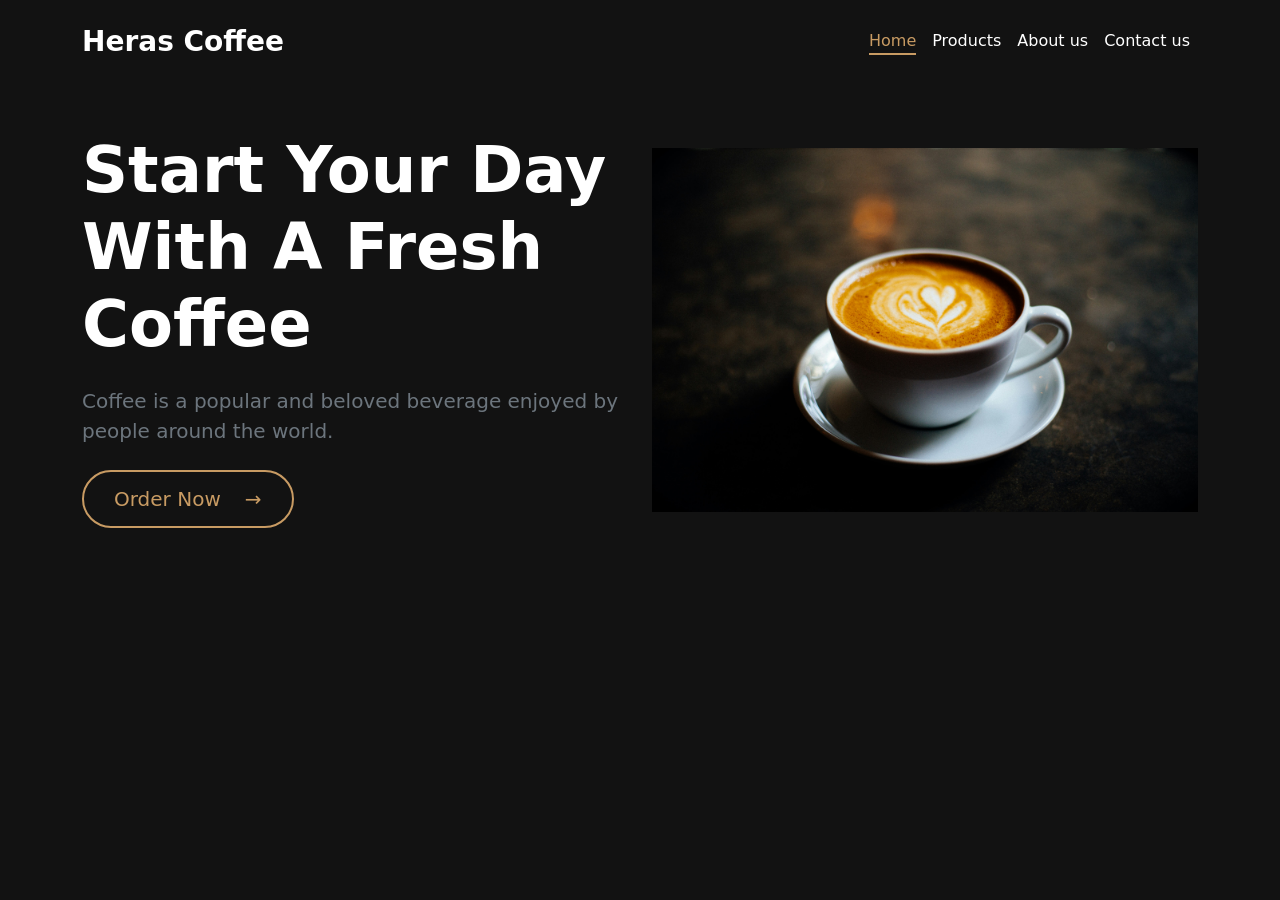
==== index.html @ f60db8d7 "Rename home page to index.html" ====
<!doctype html>
<html lang="en">
  <head>
    <meta charset="utf-8">
    <meta name="viewport" content="width=device-width, initial-scale=1">
    <title>Hera's Cofeeshop☕</title>
    <link href="https://cdn.jsdelivr.net/npm/bootstrap@5.3.8/dist/css/bootstrap.min.css" rel="stylesheet" integrity="sha384-sRIl4kxILFvY47J16cr9ZwB07vP4J8+LH7qKQnuqkuIAvNWLzeN8tE5YBujZqJLB" crossorigin="anonymous">
    
    <link rel="stylesheet" href="style.css">
  </head>
  <body>
   <nav class="navbar navbar-expand-lg py-3">

    <div class="container">

        <a class="navbar-brand text-white fw-bold fs-3" href="index.html">
          
            Heras Coffee
        </a>
   <ul class="navbar-nav ms-auto">
   <li class="nav-item">
    <a class="nav-link text-white active-page" href="index.html" aria-current="page">Home</a>
   </li>
   <li class="nav-item">
    <a class="nav-link text-white" href="product.html">Products</a>
   </li>
   <li class="nav-item">
    <a class="nav-link text-white" href="about.html">About us</a>
    </li>
   <li class="nav-item">
    <a class="nav-link text-white" href="contact.html">Contact us</a>
   </li>
   
   </ul>


    </div>

</nav>
<section>
  <div class="container">
    <div class="row align-items-center mt-5">
      <div class="col-lg-6">
        <h1 class="display-3 fw-bold text-white mb-4">
          Start Your Day With A Fresh Coffee
        </h1>

        <p class="lead text-secondary mb-4">
          Coffee is a popular and beloved beverage enjoyed by people around the world.
        </p>

        <a class="btn btn-light btn-lg view-btn" href="product.html">
          Order Now<span aria-hidden="true">&rarr;</span>
        </a>
      </div>

      <div class="col-lg-6">
        <img src="images/coffee.jpg" class="img-fluid" alt="Coffee">
        
      </div>
    </div>
  </div>
</section>



    <script src="https://cdn.jsdelivr.net/npm/bootstrap@5.3.8/dist/js/bootstrap.bundle.min.js" integrity="sha384-FKyoEForCGlyvwx9Hj09JcYn3nv7wiPVlz7YYwJrWVcXK/BmnVDxM+D2scQbITxI" crossorigin="anonymous"></script>
  

</body>
</html>
---- style.css ----
body{
    background-color:#121212;
    color:#f7f7f7;
}
.gold{
    color:#c89b63;
}

.nav-link{
    color: white !important;
    transition: color 0.3s;
}

.nav-link:hover,
.nav-link.active-page{
    color:#c89b63 !important;
}

.nav-link::after{
    content:'';
    display:block;
    width:0;
    height:2px;
    background:#c89b63;
    transition: width 0.3s;
}

.nav-link:hover::after,
.nav-link.active-page::after{
    width:100%;
}

.product-image{
    width:100%;
    height:235px;
    object-fit:cover;
}

.view-btn{
    display:inline-flex;
    align-items:center;
    gap:24px;
    color:#c89b63;
    border:2px solid #c89b63;
    padding:12px 30px;
    border-radius:50px;
    background:transparent;
    transition:0.3s;
    text-decoration:none !important;
}

.view-btn:hover,
.view-btn:focus,
.view-btn:active{
    background-color:#c89b63;
    color:#121212;
    text-decoration:none !important;
}

.about-hero{
    padding:52px 0 46px;
}

.section-label{
    margin:0 0 14px;
    color:#d99b56;
    font-size:0.95rem;
    font-weight:600;
    letter-spacing:3px;
    text-transform:uppercase;
}

.about-title{
    margin:0;
    color:#f7f7f7;
    font-size:clamp(2.5rem, 4.2vw, 4rem);
    font-weight:700;
    line-height:1.15;
}

.about-copy{
    max-width:500px;
    margin:20px 0 28px;
    color:#acacac;
    font-size:1.05rem;
    line-height:1.7;
}

.about-images{
    display:grid;
    grid-template-columns:1.35fr 0.92fr;
    gap:22px;
    height:390px;
}

.about-images img{
    width:100%;
    height:100%;
    border-radius:8px;
    object-fit:cover;
}

.about-images img:first-child{
    object-position:center;
}

.values-section{
    padding:30px 0 10px;
}

.values-section .container{
    border-top:1px solid #303030;
    padding-top:28px;
}

.values-heading{
    margin-bottom:22px;
    text-align:center;
}

.values-heading .section-label{
    margin-bottom:6px;
}

.values-heading h2{
    margin:0;
    color:#f7f7f7;
    font-size:2rem;
    font-weight:700;
}

.value-item{
    min-height:182px;
    padding:0 28px;
    text-align:center;
}

.values-list > [class*="col"] + [class*="col"] .value-item{
    border-left:1px solid #303030;
}

.value-icon{
    display:grid;
    width:70px;
    height:70px;
    place-items:center;
    margin:0 auto 12px;
    border-radius:20px;
    background:#1d1d1d;
    color:#e3a15a;
    font-size:2rem;
}

.value-item h3{
    margin:0 0 8px;
    color:#f7f7f7;
    font-size:1.1rem;
    font-weight:700;
}

.value-item p{
    margin:0;
    color:#aaa;
    font-size:0.95rem;
    line-height:1.5;
}

@media (max-width: 991px){
    .about-hero{
        padding-top:28px;
    }

    .about-images{
        height:340px;
    }

    .values-list > [class*="col"]:nth-child(3) .value-item{
        border-left:0;
    }
}

@media (max-width: 767px){
    .about-images{
        grid-template-columns:1fr 0.8fr;
        gap:14px;
        height:260px;
    }

    .value-item{
        min-height:0;
        padding:24px 20px;
    }

    .values-list > [class*="col"] + [class*="col"] .value-item{
        border-left:0;
    }

    .values-list > [class*="col"]:nth-child(even) .value-item{
        border-left:1px solid #303030;
    }
}
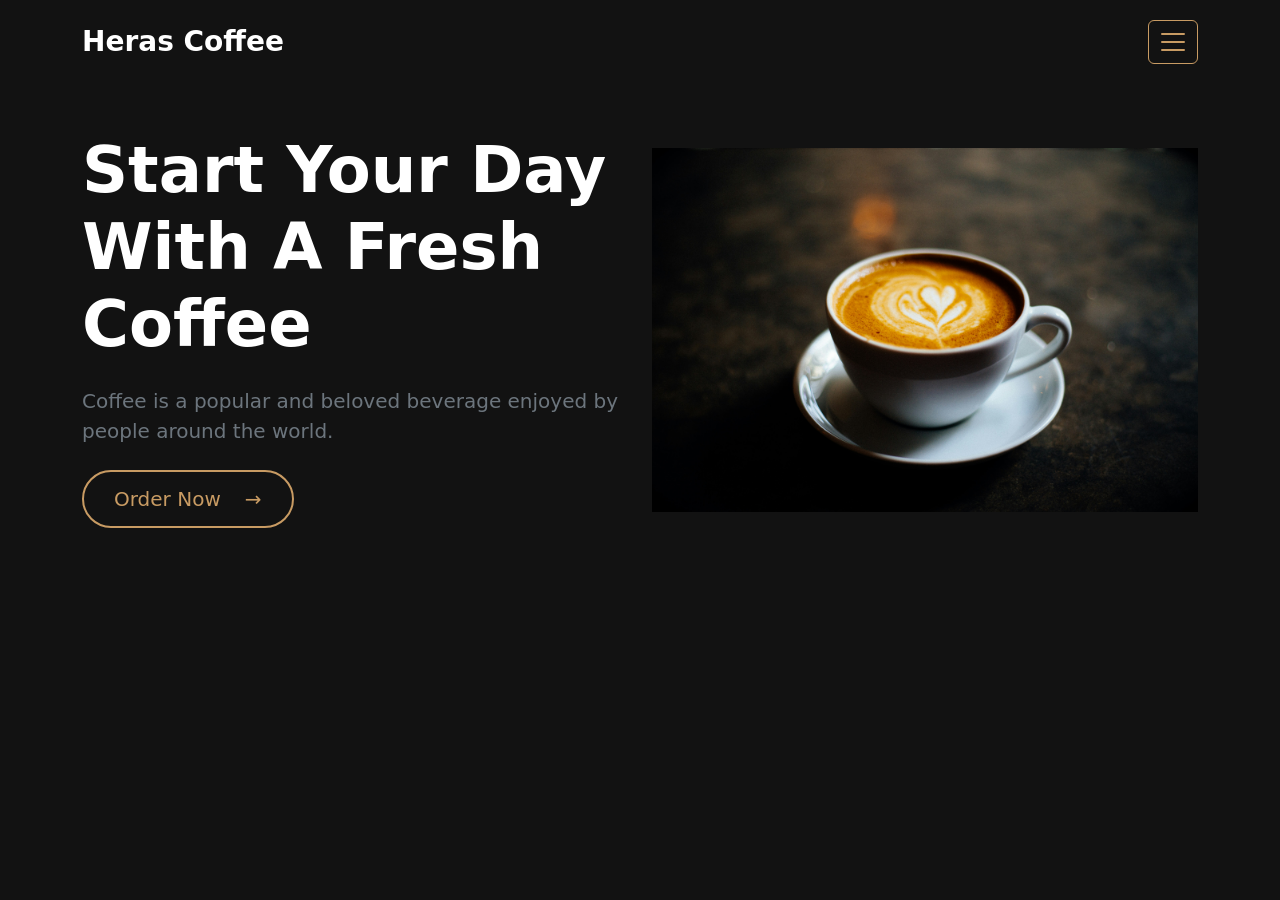
==== commit 29247eaa: "Update navbar toggle and styling" ====
--- a/index.html
+++ b/index.html
@@ -9,34 +9,39 @@
     <link rel="stylesheet" href="style.css">
   </head>
   <body>
-   <nav class="navbar navbar-expand-lg py-3">
+   <nav class="navbar py-3">
+    <div class="container">
+      <a class="navbar-brand text-white fw-bold fs-3" href="index.html">Heras Coffee</a>
+      <button
+        class="navbar-toggler"
+        type="button"
+        data-bs-toggle="collapse"
+        data-bs-target="#navbarNav"
+        aria-controls="navbarNav"
+        aria-expanded="false"
+        aria-label="Toggle navigation"
+      >
+        <span class="navbar-toggler-icon"></span>
+      </button>
 
-    <div class="container">
-
-        <a class="navbar-brand text-white fw-bold fs-3" href="index.html">
-          
-            Heras Coffee
-        </a>
-   <ul class="navbar-nav ms-auto">
-   <li class="nav-item">
-    <a class="nav-link text-white active-page" href="index.html" aria-current="page">Home</a>
-   </li>
-   <li class="nav-item">
-    <a class="nav-link text-white" href="product.html">Products</a>
-   </li>
-   <li class="nav-item">
-    <a class="nav-link text-white" href="about.html">About us</a>
-    </li>
-   <li class="nav-item">
-    <a class="nav-link text-white" href="contact.html">Contact us</a>
-   </li>
-   
-   </ul>
-
-
+      <div class="collapse navbar-collapse" id="navbarNav">
+        <ul class="navbar-nav ms-auto">
+          <li class="nav-item">
+            <a class="nav-link text-white active-page" href="index.html" aria-current="page">Home</a>
+          </li>
+          <li class="nav-item">
+            <a class="nav-link text-white" href="product.html">Products</a>
+          </li>
+          <li class="nav-item">
+            <a class="nav-link text-white" href="about.html">About us</a>
+          </li>
+          <li class="nav-item">
+            <a class="nav-link text-white" href="contact.html">Contact us</a>
+          </li>
+        </ul>
+      </div>
     </div>
-
-</nav>
+  </nav>
 <section>
   <div class="container">
     <div class="row align-items-center mt-5">
--- a/style.css
+++ b/style.css
@@ -4,6 +4,23 @@
 }
 .gold{
     color:#c89b63;
+}
+
+.navbar-toggler {
+    border: 1px solid #c89b63;
+    padding: .35rem .55rem;
+}
+
+.navbar-toggler:focus {
+    box-shadow: 0 0 0 .2rem rgba(200, 155, 99, 0.25);
+}
+
+.navbar-toggler-icon {
+    background-image: url("data:image/svg+xml,%3csvg xmlns='http://www.w3.org/2000/svg' viewBox='0 0 30 30'%3e%3cpath stroke='rgba%28200, 155, 99, 1%29' stroke-linecap='round' stroke-miterlimit='10' stroke-width='2' d='M4 7h22M4 15h22M4 23h22'/%3e%3c/svg%3e");
+}
+
+.navbar-collapse {
+    justify-content: flex-end;
 }
 
 .nav-link{
@@ -166,6 +183,18 @@
 }
 
 @media (max-width: 991px){
+    .navbar-collapse {
+        margin-top: 12px;
+        padding: 12px 16px;
+        border: 1px solid #2f2f2f;
+        border-radius: 10px;
+        background: #171717;
+    }
+
+    .navbar-nav {
+        gap: 6px;
+    }
+
     .about-hero{
         padding-top:28px;
     }
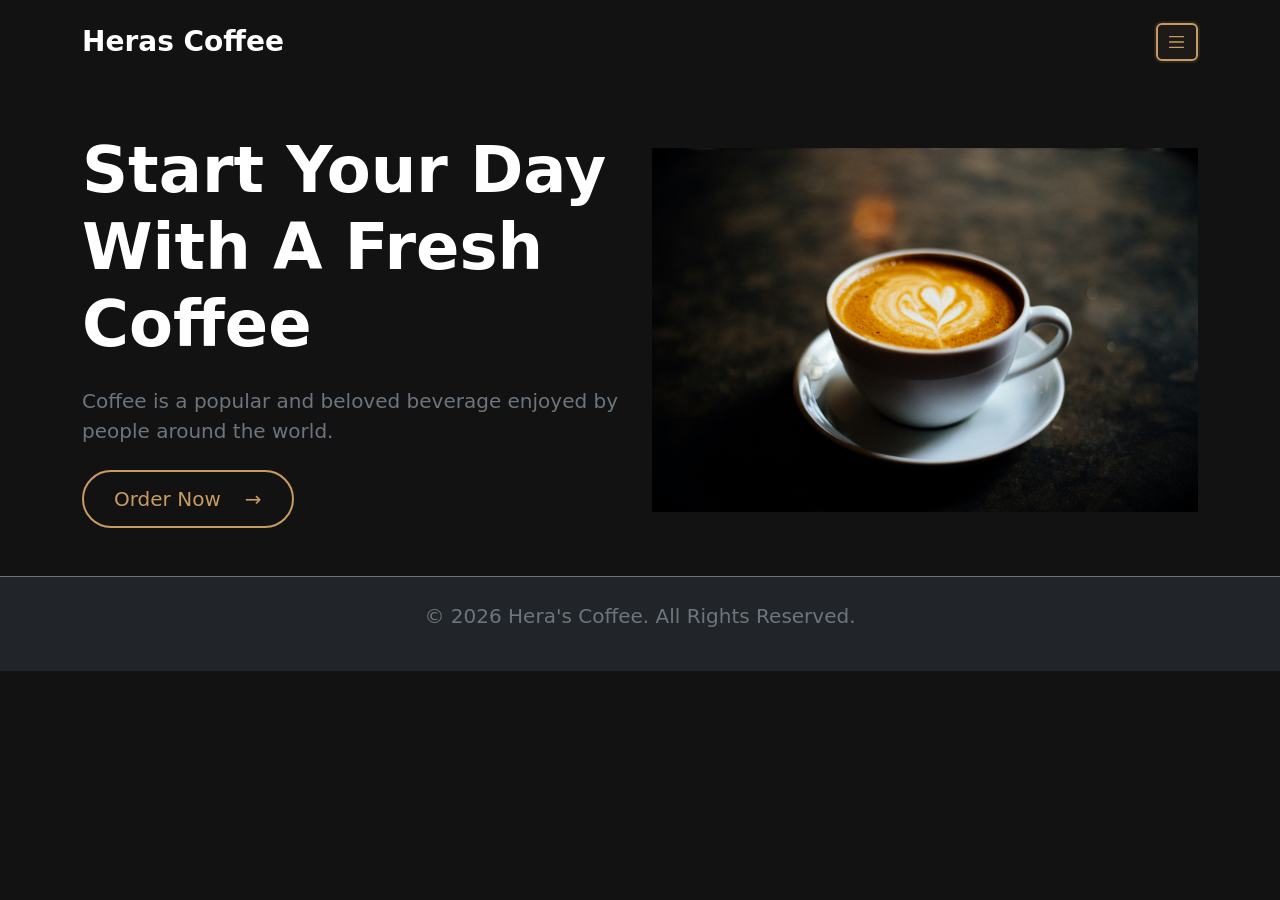
==== commit 4aa3adf3: "Update HTML and configuration files" ====
--- a/index.html
+++ b/index.html
@@ -45,7 +45,7 @@
 <section>
   <div class="container">
     <div class="row align-items-center mt-5">
-      <div class="col-lg-6">
+      <div class="col-lg-6 order-2 order-lg-1">
         <h1 class="display-3 fw-bold text-white mb-4">
           Start Your Day With A Fresh Coffee
         </h1>
@@ -59,9 +59,8 @@
         </a>
       </div>
 
-      <div class="col-lg-6">
+      <div class="col-lg-6 order-1 order-lg-2">
         <img src="images/coffee.jpg" class="img-fluid" alt="Coffee">
-        
       </div>
     </div>
   </div>
@@ -70,7 +69,13 @@
 
 
     <script src="https://cdn.jsdelivr.net/npm/bootstrap@5.3.8/dist/js/bootstrap.bundle.min.js" integrity="sha384-FKyoEForCGlyvwx9Hj09JcYn3nv7wiPVlz7YYwJrWVcXK/BmnVDxM+D2scQbITxI" crossorigin="anonymous"></script>
-  
+  <footer class="bg-dark py-4 mt-5 border-top border-secondary">
+    <div class="container text-center">
+      <p class="lead text-secondary mb-o">
+         © 2026 Hera's Coffee. All Rights Reserved.
+      </p>
+    </div>
+  </footer>
 
 </body>
 </html>
--- a/style.css
+++ b/style.css
@@ -7,15 +7,29 @@
 }
 
 .navbar-toggler {
-    border: 1px solid #c89b63;
-    padding: .35rem .55rem;
-}
-
-.navbar-toggler:focus {
-    box-shadow: 0 0 0 .2rem rgba(200, 155, 99, 0.25);
+    border: 2px solid #c89b63 !important;
+    border-radius: 6px;
+    padding: .45rem .6rem;
+    color: #c89b63;
+    background-color: rgba(200, 155, 99, 0.06);
+    box-shadow: 0 0 0 2px rgba(200, 155, 99, 0.12);
+    display: inline-flex;
+    align-items: center;
+    justify-content: center;
+}
+
+.navbar-toggler:hover,
+.navbar-toggler:focus,
+.navbar-toggler:active {
+    border-color: #c89b63 !important;
+    outline: 2px solid #c89b63;
+    outline-offset: 2px;
+    box-shadow: 0 0 0 3px rgba(200, 155, 99, 0.2);
 }
 
 .navbar-toggler-icon {
+    width: 1.2rem;
+    height: 1.2rem;
     background-image: url("data:image/svg+xml,%3csvg xmlns='http://www.w3.org/2000/svg' viewBox='0 0 30 30'%3e%3cpath stroke='rgba%28200, 155, 99, 1%29' stroke-linecap='round' stroke-miterlimit='10' stroke-width='2' d='M4 7h22M4 15h22M4 23h22'/%3e%3c/svg%3e");
 }
 
